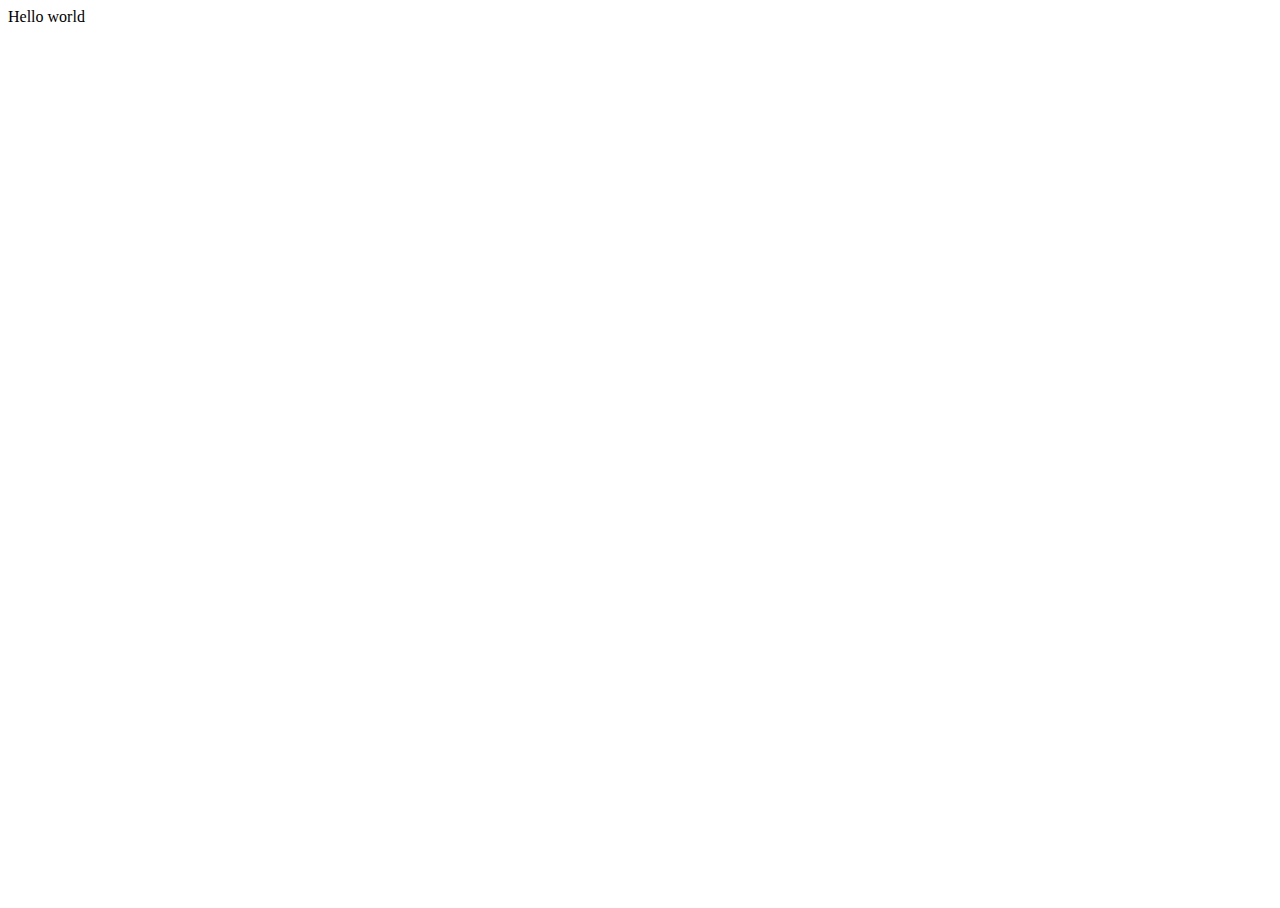
==== index.html @ ee2aba18 "Initial commit" ====
<!DOCTYPE html>
<html>

<head>
  <meta charset="utf-8">
  <meta name="viewport" content="width=device-width">
  <title>replit</title>
  <link href="style.css" rel="stylesheet" type="text/css" />
</head>

<body>
  Hello world
  <script src="https://cdnjs.cloudflare.com/ajax/libs/emmet/2.3.6/emmet.cjs.js"></script>
<script src="script.js"></script>

 <!--
  This script places a badge on your repl's full-browser view back to your repl's cover
  page. Try various colors for the theme: dark, light, red, orange, yellow, lime, green,
  teal, blue, blurple, magenta, pink!
  -->
  <script src="https://replit.com/public/js/replit-badge.js" theme="blue" defer></script> 
</body>

</html>
---- style.css ----
html, body {
  height: 100%;
  width: 100%;
}
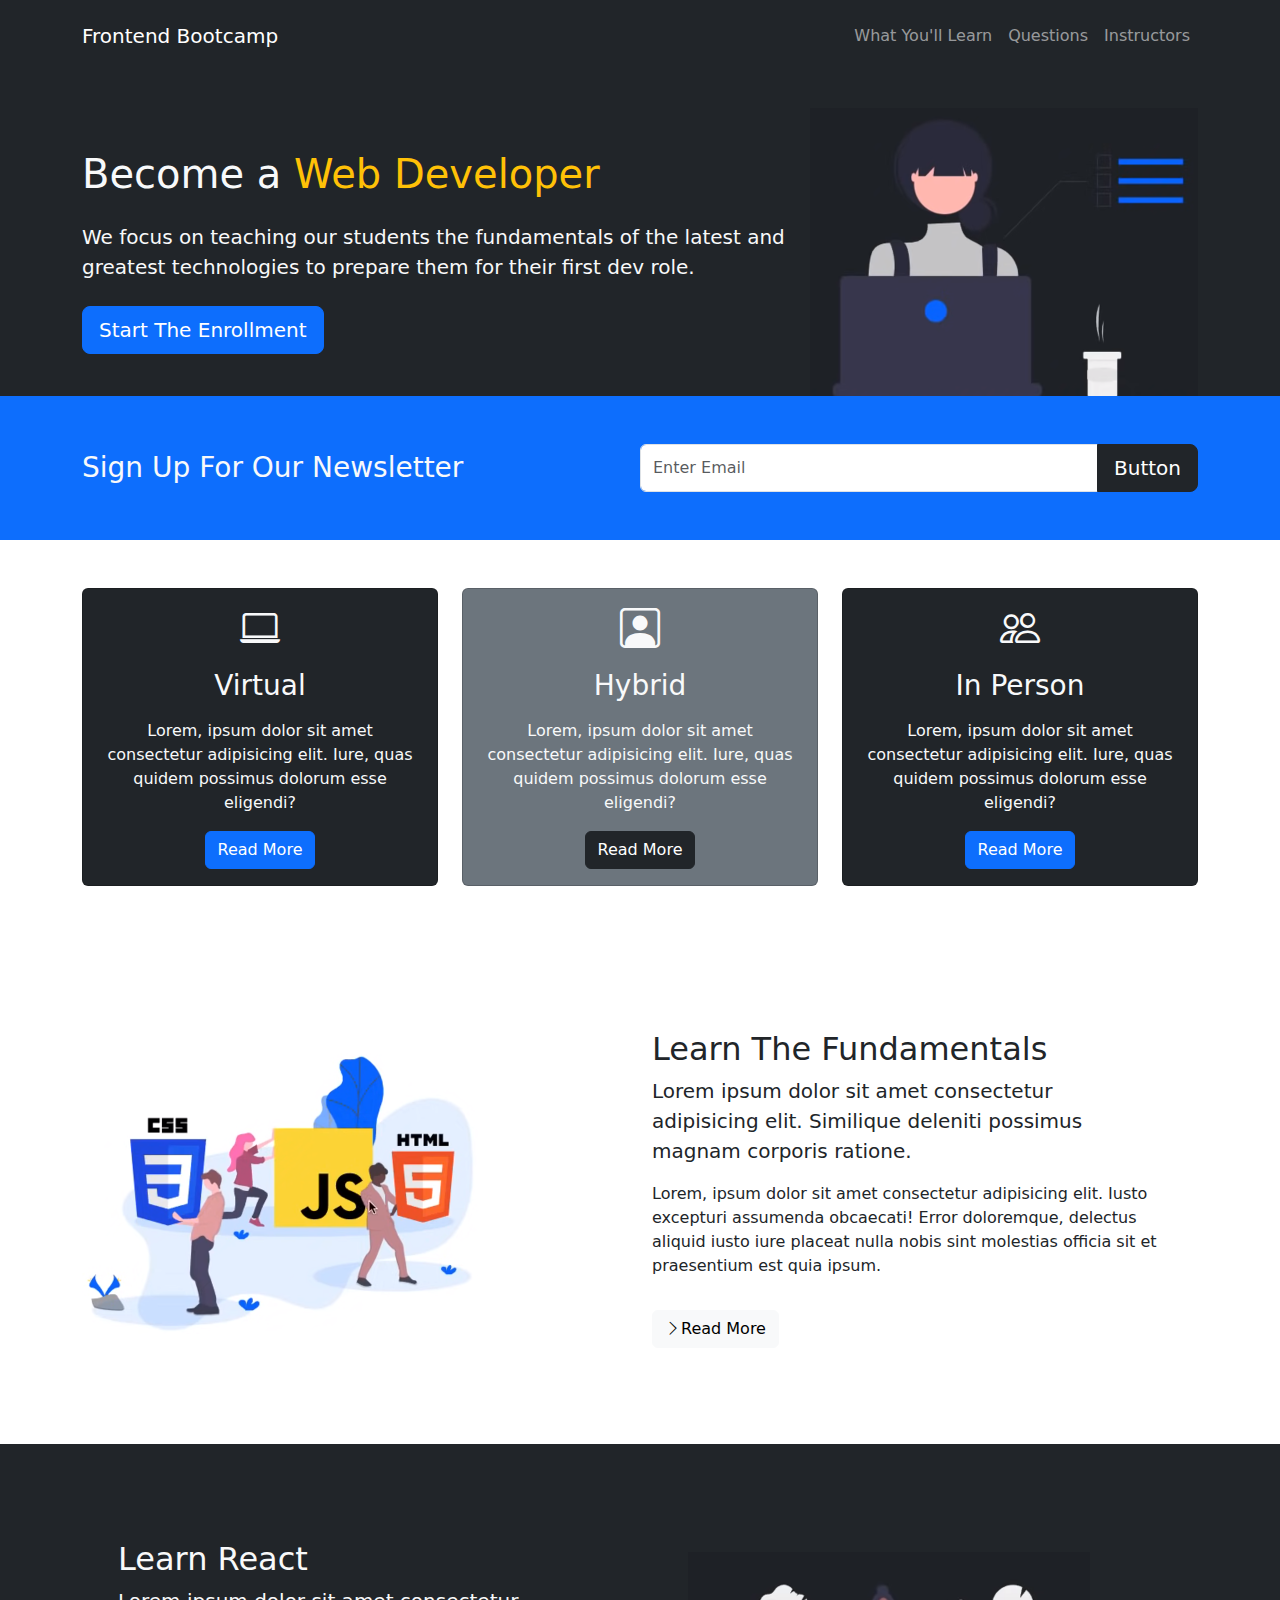
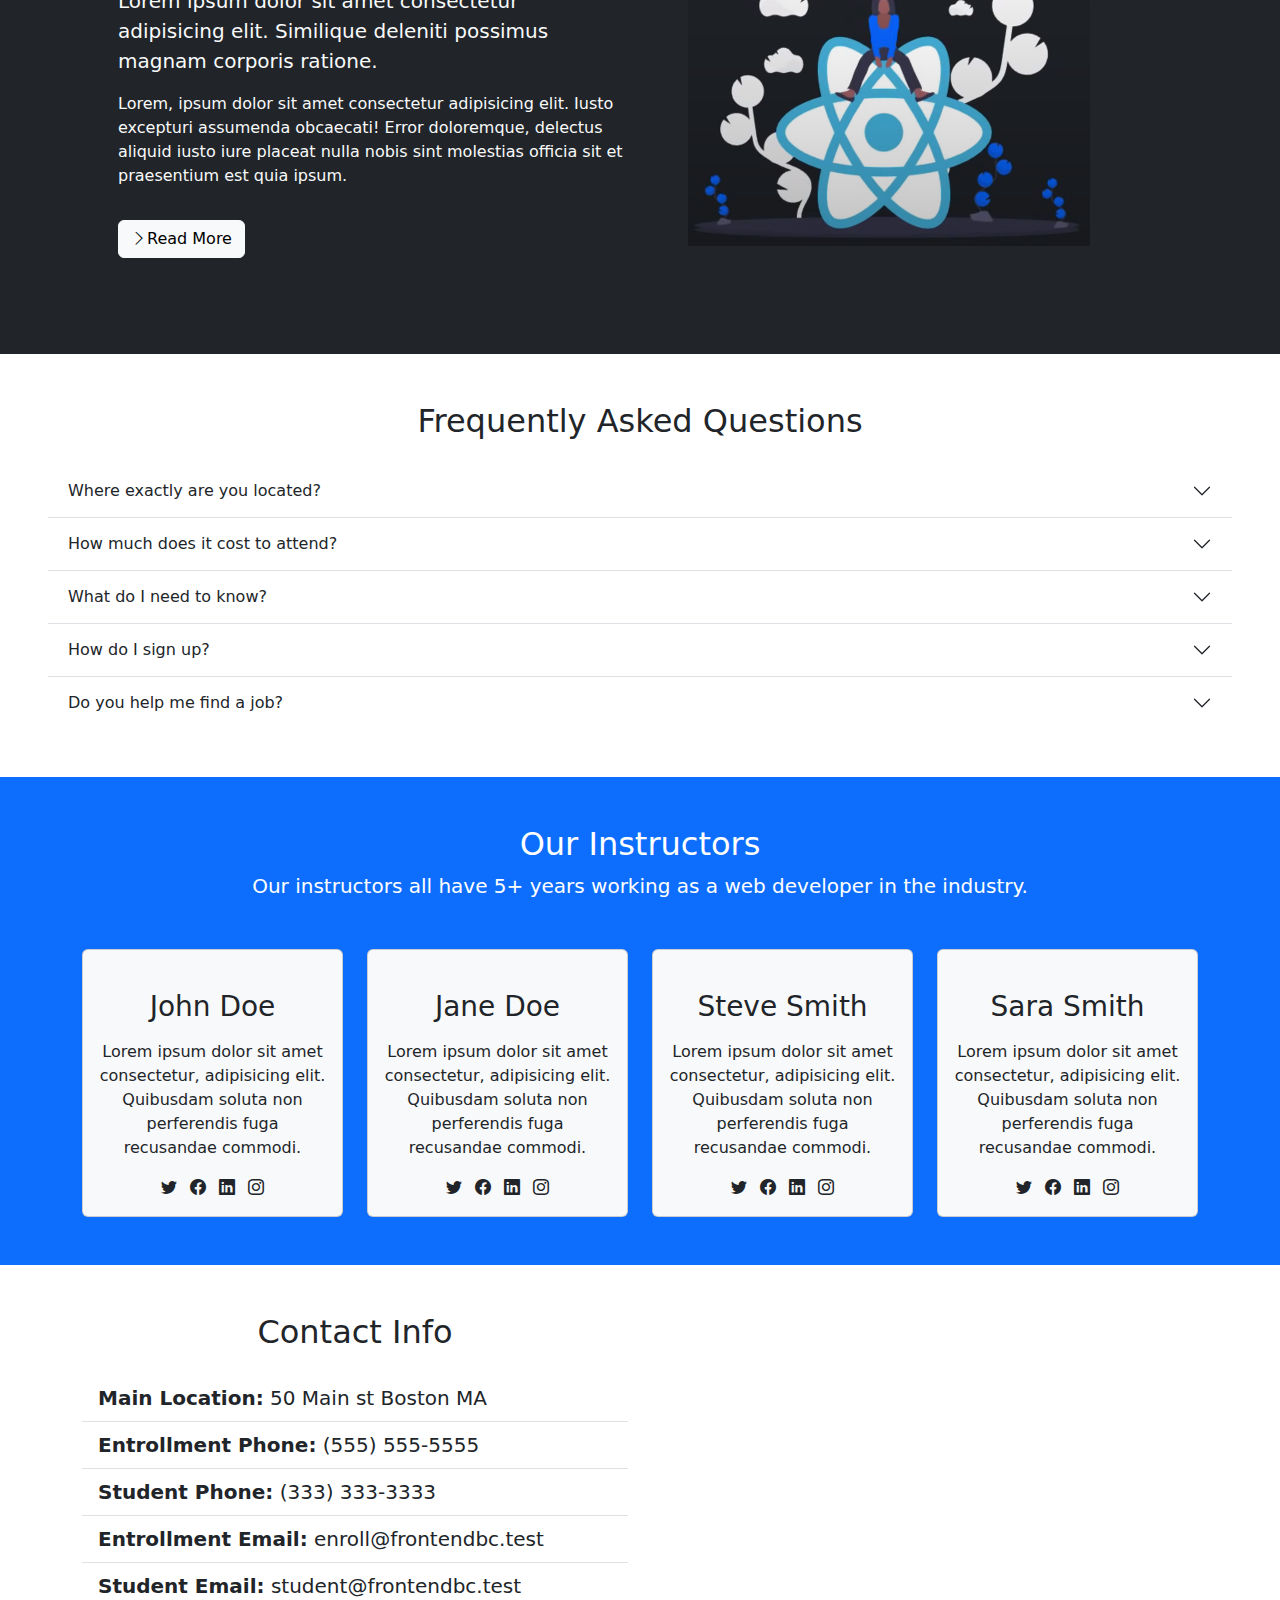
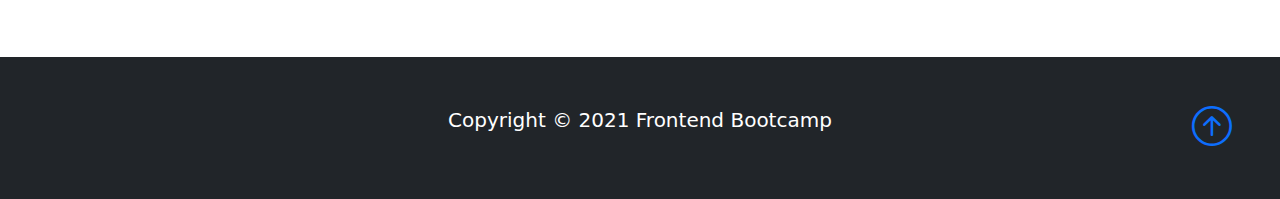
==== commit fd651dcc: "rename FrontendBootcamp.html as index html" ====
--- a/index.html
+++ b/index.html
@@ -3,22 +3,517 @@
 
 <head>
   <meta charset="utf-8">
-  <meta name="viewport" content="width=device-width">
+  <meta name="viewport" content="width=device-width, initial-scale=1">
   <title>replit</title>
+  <link href="https://cdn.jsdelivr.net/npm/bootstrap@5.2.2/dist/css/bootstrap.min.css" rel="stylesheet">
+  <link rel="stylesheet" href="https://cdn.jsdelivr.net/npm/bootstrap-icons@1.3.0/font/bootstrap-icons.css">
   <link href="style.css" rel="stylesheet" type="text/css" />
+  <link href='https://api.mapbox.com/mapbox-gl-js/v2.10.0/mapbox-gl.css' rel='stylesheet' />
+  <script src="https://cdn.jsdelivr.net/npm/bootstrap@5.2.2/dist/js/bootstrap.bundle.min.js"></script>
+  <script src='https://api.mapbox.com/mapbox-gl-js/v2.10.0/mapbox-gl.js'></script>
+  <script src='script.js' defer></script>
 </head>
-
 <body>
-  Hello world
-  <script src="https://cdnjs.cloudflare.com/ajax/libs/emmet/2.3.6/emmet.cjs.js"></script>
-<script src="script.js"></script>
-
- <!--
-  This script places a badge on your repl's full-browser view back to your repl's cover
-  page. Try various colors for the theme: dark, light, red, orange, yellow, lime, green,
-  teal, blue, blurple, magenta, pink!
-  -->
-  <script src="https://replit.com/public/js/replit-badge.js" theme="blue" defer></script> 
+    <!-- Navbar-->
+    <nav class="navbar navbar-expand-lg bg-dark navbar-dark py-3 fixed-top">
+        <div class="container">
+            <a href="#" class="navbar-brand">Frontend Bootcamp</a>
+
+            <button 
+                class="navbar-toggler" 
+                type="button" 
+                data-bs-toggle="collapse"
+                data-bs-target="#navmenu">
+                <span class="navbar-toggler-icon"></span>        
+            </button>
+
+            <div class="collapse navbar-collapse" id="navmenu">
+                <ul class="navbar-nav ms-auto">
+                    <li class="nav-item">
+                        <a href="#learn" class="nav-link">What You'll Learn</a>
+                    </li>
+                    <li class="nav-item">
+                        <a href="#questions" class="nav-link">Questions</a>
+                    </li>
+                    <li class="nav-item">
+                        <a href="#instructors" class="nav-link">Instructors</a>
+                    </li>
+                </ul>
+            </div>
+        </div>
+    </nav>
+    <!-- Showcase-->
+    <section class="bg-dark text-light p-5 p-lg-0 pt-lg-5 text-center text-sm-start">
+        <div class="container">
+            <div class="d-sm-flex align-items-center justify-content-between">
+                <div>
+                    <h1>Become a <span class="text-warning">Web Developer</span></h1>
+                    <p class="lead my-4">
+                        We focus on teaching our students the fundamentals of the latest and 
+                        greatest technologies to prepare them for their first dev role.
+                    </p>
+                    <button 
+                        class="btn btn-primary btn-lg" 
+                        data-bs-toggle="modal"
+                        data-bs-target="#enroll"                    
+                    >
+                        Start The Enrollment
+                    </button>
+                </div>
+                <img class="img-fluid w-50 d-none d-sm-block" src="showcase.png" alt="">
+            </div>
+        </div>
+    </section>
+
+    <!-- Newsletter-->
+    <section class="bg-primary text-light p-5">
+        <div class="container">
+            <div class="d-md-flex justify-content-between align-items-center">
+                <h3 class="mb-3 mb-md-0">Sign Up For Our Newsletter</h3>
+                <div class="input-group news-input">
+                    <input 
+                        type="text" class="form-control" 
+                        placeholder="Enter Email"/>
+                    <button class="btn btn-dark btn-lg" type="button">Button</button>
+                </div>
+            </div>                
+        </div>
+    </section>
+     
+    <!-- Boxes-->
+    <section class="p-5">
+        <div class="container">
+            <div class="row text-center g-4">
+                <div class="col-md">
+                    <div class="card bg-dark text-light">
+                        <div class="card-body text-center">
+                            <div class="h1 mb-3">
+                                <i class="bi bi-laptop"></i>
+                            </div>
+                            <h3 class="card-title mb-3">Virtual</h3>  
+                            <p class="card-text">
+                                Lorem, ipsum dolor sit amet consectetur adipisicing elit. 
+                                Iure, quas quidem possimus dolorum esse eligendi?
+                            </p>
+                            <a href="#" class="btn btn-primary">Read More</a>                          
+                        </div>
+                    </div>
+                </div>
+                <div class="col-md">
+                    <div class="card bg-secondary text-light">
+                        <div class="card-body text-center">
+                            <div class="h1 mb-3">
+                                <i class="bi bi-person-square"></i>
+                            </div>
+                            <h3 class="card-title mb-3">Hybrid</h3>  
+                            <p class="card-text">
+                                Lorem, ipsum dolor sit amet consectetur adipisicing elit. 
+                                Iure, quas quidem possimus dolorum esse eligendi?
+                            </p>
+                            <a href="#" class="btn btn-dark">Read More</a>                          
+                        </div>
+                    </div>
+                </div>
+                <div class="col-md">
+                    <div class="card bg-dark text-light">
+                        <div class="card-body text-center">
+                            <div class="h1 mb-3">
+                                <i class="bi bi-people"></i>
+                            </div>
+                            <h3 class="card-title mb-3">In Person</h3>  
+                            <p class="card-text">
+                                Lorem, ipsum dolor sit amet consectetur adipisicing elit. 
+                                Iure, quas quidem possimus dolorum esse eligendi?
+                            </p>
+                            <a href="#" class="btn btn-primary">Read More</a>                          
+                        </div>
+                    </div>
+                </div>                
+                
+            </div>
+
+        </div>
+        
+    </section>
+
+    <!-- Learn Section-->
+    <section id="learn" class="p-5">
+        <div class="container">
+            <div class="row align-items-center justify-content-between">
+                <div class="col-md">
+                    <img src="fundamentals.png" alt="">
+                </div>
+                <div class="col-md p-5">
+                    <h2>Learn The Fundamentals</h2>
+                    <p class="lead">
+                        Lorem ipsum dolor sit amet consectetur adipisicing elit. 
+                        Similique deleniti possimus magnam corporis ratione.
+
+                    </p>
+                    <p>
+                        Lorem, ipsum dolor sit amet consectetur adipisicing elit. Iusto excepturi 
+                        assumenda obcaecati! Error doloremque, delectus aliquid iusto iure placeat 
+                        nulla nobis sint molestias officia sit et praesentium est quia ipsum.
+                    </p>
+                    <a href="#" class="btn btn-light mt-3">
+                        <i class="bi bi-chevron-right"></i>Read More
+                    </a>
+
+                </div>
+            </div>
+
+        </div>
+
+    </section>
+
+    <section id="react" class="p-5 bg-dark text-light">
+        <div class="container">
+            <div class="row align-items-center justify-content-between">                
+                <div class="col-md p-5">
+                    <h2>Learn React</h2>
+                    <p class="lead">
+                        Lorem ipsum dolor sit amet consectetur adipisicing elit. 
+                        Similique deleniti possimus magnam corporis ratione.
+
+                    </p>
+                    <p>
+                        Lorem, ipsum dolor sit amet consectetur adipisicing elit. Iusto excepturi 
+                        assumenda obcaecati! Error doloremque, delectus aliquid iusto iure placeat 
+                        nulla nobis sint molestias officia sit et praesentium est quia ipsum.
+                    </p>
+                    <a href="#" class="btn btn-light mt-3">
+                        <i class="bi bi-chevron-right"></i>Read More
+                    </a>
+
+                </div>
+                <div class="col-md">
+                    <img src="react.png" alt="">
+                </div>
+            </div>
+
+        </div>
+
+    </section>
+
+    <!-- Question Accordion-->
+    <section id="questions" class="p-5">
+        <div class="container">
+            <h2 class="text-center mb-4">Frequently Asked Questions</h2>
+        </div>
+        <div class="accordion accordion-flush" id="questions">
+            <!-- Item 1-->
+            <div class="accordion-item">
+                <h2 class="accordion-header">
+                    <button 
+                        class="accordion-button collapsed" 
+                        type="button" 
+                        data-bs-toggle="collapse" 
+                        data-bs-target="#question-one"                        
+                    >
+                        Where exactly are you located?
+                    </button>
+                </h2>
+                <div 
+                    id="question-one" 
+                    class="accordion-collapse collapse"                     
+                    data-bs-parent="#questions">
+                    <div class="accordion-body">
+                        Lorem ipsum dolor sit amet consectetur adipisicing elit. Exercitationem 
+                        assumenda aperiam perspiciatis eius eum iste quos similique repudiandae 
+                        magni optio asperiores maiores nesciunt sed dolorum, saepe, tempora nemo, 
+                        esse mollitia veniam architecto. Sint, doloribus? Animi praesentium rem 
+                        laboriosam labore, ipsum perspiciatis repellendus, quos recusandae cupiditate 
+                        unde tempore porro. Corporis, beatae.
+                    </div>
+                </div>
+            </div>
+            <!-- Item 2-->
+            <div class="accordion-item">
+                <h2 class="accordion-header">
+                    <button 
+                        class="accordion-button collapsed" 
+                        type="button" 
+                        data-bs-toggle="collapse" 
+                        data-bs-target="#question-two"                        
+                    >
+                        How much does it cost to attend?
+                    </button>
+                </h2>
+                <div 
+                    id="question-two" 
+                    class="accordion-collapse collapse"                     
+                    data-bs-parent="#questions">
+                    <div class="accordion-body">
+                        Lorem ipsum dolor sit amet consectetur adipisicing elit. Exercitationem 
+                        assumenda aperiam perspiciatis eius eum iste quos similique repudiandae 
+                        magni optio asperiores maiores nesciunt sed dolorum, saepe, tempora nemo, 
+                        esse mollitia veniam architecto. Sint, doloribus? Animi praesentium rem 
+                        laboriosam labore, ipsum perspiciatis repellendus, quos recusandae cupiditate 
+                        unde tempore porro. Corporis, beatae.
+                    </div>
+                </div>
+            </div>
+            
+            <!-- Item 3-->
+            <div class="accordion-item">
+                <h2 class="accordion-header">
+                    <button 
+                        class="accordion-button collapsed" 
+                        type="button" 
+                        data-bs-toggle="collapse" 
+                        data-bs-target="#question-three"                        
+                    >
+                        What do I need to know?
+                    </button>
+                </h2>
+                <div 
+                    id="question-three" 
+                    class="accordion-collapse collapse"                     
+                    data-bs-parent="#questions">
+                    <div class="accordion-body">
+                        Lorem ipsum dolor sit amet consectetur adipisicing elit. Exercitationem 
+                        assumenda aperiam perspiciatis eius eum iste quos similique repudiandae 
+                        magni optio asperiores maiores nesciunt sed dolorum, saepe, tempora nemo, 
+                        esse mollitia veniam architecto. Sint, doloribus? Animi praesentium rem 
+                        laboriosam labore, ipsum perspiciatis repellendus, quos recusandae cupiditate 
+                        unde tempore porro. Corporis, beatae.
+                    </div>
+                </div>
+            </div>
+            <!-- Item 4-->
+            <div class="accordion-item">
+                <h2 class="accordion-header">
+                    <button 
+                        class="accordion-button collapsed" 
+                        type="button" 
+                        data-bs-toggle="collapse" 
+                        data-bs-target="#question-four"                        
+                    >
+                        How do I sign up?
+                    </button>
+                </h2>
+                <div 
+                    id="question-four" 
+                    class="accordion-collapse collapse"                     
+                    data-bs-parent="#questions">
+                    <div class="accordion-body">
+                        Lorem ipsum dolor sit amet consectetur adipisicing elit. Exercitationem 
+                        assumenda aperiam perspiciatis eius eum iste quos similique repudiandae 
+                        magni optio asperiores maiores nesciunt sed dolorum, saepe, tempora nemo, 
+                        esse mollitia veniam architecto. Sint, doloribus? Animi praesentium rem 
+                        laboriosam labore, ipsum perspiciatis repellendus, quos recusandae cupiditate 
+                        unde tempore porro. Corporis, beatae.
+                    </div>
+                </div>
+            </div>
+            <!-- Item 5-->
+            <div class="accordion-item">
+                <h2 class="accordion-header">
+                    <button 
+                        class="accordion-button collapsed" 
+                        type="button" 
+                        data-bs-toggle="collapse" 
+                        data-bs-target="#question-five"                        
+                    >
+                        Do you help me find a job?
+                    </button>
+                </h2>
+                <div 
+                    id="question-five" 
+                    class="accordion-collapse collapse"                     
+                    data-bs-parent="#questions">
+                    <div class="accordion-body">
+                        Lorem ipsum dolor sit amet consectetur adipisicing elit. Exercitationem 
+                        assumenda aperiam perspiciatis eius eum iste quos similique repudiandae 
+                        magni optio asperiores maiores nesciunt sed dolorum, saepe, tempora nemo, 
+                        esse mollitia veniam architecto. Sint, doloribus? Animi praesentium rem 
+                        laboriosam labore, ipsum perspiciatis repellendus, quos recusandae cupiditate 
+                        unde tempore porro. Corporis, beatae.
+                    </div>
+                </div>
+            </div>
+
+        </div>
+
+    </section>
+
+    <section id="instructors" class="p-5 bg-primary">
+        <div class="container">
+            <h2 class="text-center text-white">Our Instructors</h2>
+            <p class="lead text-center text-white mb-5">
+                Our instructors all have 5+ years working as a web developer in the industry.
+            </p>
+            <div class="row g-4">
+                <div class="col-md-6 col-lg-3">
+                    <div class="card bg-light">
+                        <div class="card-body text-center">
+                            <img 
+                                src="https://randomuser.me/api/portraits/men/11.jpg" 
+                                class="rounded-circle mb-3" 
+                                alt=""                                
+                            />
+                            <h3 class="card-title mb-3">John Doe</h3>
+                            <p class="card-text">
+                                Lorem ipsum dolor sit amet consectetur, adipisicing elit. Quibusdam 
+                                soluta non perferendis fuga recusandae commodi.
+                            </p>
+                            <a href="#"><i class="bi bi-twitter text-dark mx-1"></i></a>
+                            <a href="#"><i class="bi bi-facebook text-dark mx-1"></i></a>
+                            <a href="#"><i class="bi bi-linkedin text-dark mx-1"></i></a>
+                            <a href="#"><i class="bi bi-instagram text-dark mx-1"></i></a>
+                        </div>
+                    </div>
+                </div>
+                <div class="col-md-6 col-lg-3">
+                    <div class="card bg-light">
+                        <div class="card-body text-center">
+                            <img 
+                                src="https://randomuser.me/api/portraits/women/11.jpg" 
+                                class="rounded-circle mb-3" 
+                                alt=""                                
+                            />
+                            <h3 class="card-title mb-3">Jane Doe</h3>
+                            <p class="card-text">
+                                Lorem ipsum dolor sit amet consectetur, adipisicing elit. Quibusdam 
+                                soluta non perferendis fuga recusandae commodi.
+                            </p>
+                            <a href="#"><i class="bi bi-twitter text-dark mx-1"></i></a>
+                            <a href="#"><i class="bi bi-facebook text-dark mx-1"></i></a>
+                            <a href="#"><i class="bi bi-linkedin text-dark mx-1"></i></a>
+                            <a href="#"><i class="bi bi-instagram text-dark mx-1"></i></a>
+                        </div>
+                    </div>
+                </div>
+                <div class="col-md-6 col-lg-3">
+                    <div class="card bg-light">
+                        <div class="card-body text-center">
+                            <img 
+                                src="https://randomuser.me/api/portraits/men/12.jpg" 
+                                class="rounded-circle mb-3" 
+                                alt=""                                
+                            />
+                            <h3 class="card-title mb-3">Steve Smith</h3>
+                            <p class="card-text">
+                                Lorem ipsum dolor sit amet consectetur, adipisicing elit. Quibusdam 
+                                soluta non perferendis fuga recusandae commodi.
+                            </p>
+                            <a href="#"><i class="bi bi-twitter text-dark mx-1"></i></a>
+                            <a href="#"><i class="bi bi-facebook text-dark mx-1"></i></a>
+                            <a href="#"><i class="bi bi-linkedin text-dark mx-1"></i></a>
+                            <a href="#"><i class="bi bi-instagram text-dark mx-1"></i></a>
+                        </div>
+                    </div>
+                </div>
+                <div class="col-md-6 col-lg-3">
+                    <div class="card bg-light">
+                        <div class="card-body text-center">
+                            <img 
+                                src="https://randomuser.me/api/portraits/women/12.jpg" 
+                                class="rounded-circle mb-3" 
+                                alt=""                                
+                            />
+                            <h3 class="card-title mb-3">Sara Smith</h3>
+                            <p class="card-text">
+                                Lorem ipsum dolor sit amet consectetur, adipisicing elit. Quibusdam 
+                                soluta non perferendis fuga recusandae commodi.
+                            </p>
+                            <a href="#"><i class="bi bi-twitter text-dark mx-1"></i></a>
+                            <a href="#"><i class="bi bi-facebook text-dark mx-1"></i></a>
+                            <a href="#"><i class="bi bi-linkedin text-dark mx-1"></i></a>
+                            <a href="#"><i class="bi bi-instagram text-dark mx-1"></i></a>
+                        </div>
+                    </div>
+                </div>
+            </div>
+        </div>
+    </section>
+
+    <!-- Contact & Map-->
+    <section class="p-5">
+        <div class="container">
+            <div class="row g-4">
+                <div class="col-md">
+                    <h2 class="text-center mb-4">Contact Info</h2>
+                    <ul class="list-group list-group-flush lead">
+                        <li class="list-group-item">
+                            <span class="fw-bold">Main Location:</span> 50 Main st Boston MA
+
+                        </li>
+                        <li class="list-group-item">
+                            <span class="fw-bold">Entrollment Phone:</span> (555) 555-5555
+
+                        </li>
+                        <li class="list-group-item">
+                            <span class="fw-bold">Student Phone:</span> (333) 333-3333
+
+                        </li>
+                        <li class="list-group-item">
+                            <span class="fw-bold">Entrollment Email:</span> enroll@frontendbc.test
+
+                        </li>
+                        <li class="list-group-item">
+                            <span class="fw-bold">Student Email:</span> student@frontendbc.test
+
+                        </li>
+                    </ul>
+                </div>
+                <div class="col-md">
+                    <div id="map"></div>
+                </div>
+            </div>
+        </div>
+    </section>
+
+    <!-- Footer-->
+    <footer class="p-5 bg-dark text-white text-center position-relative">
+        <div class="container">
+            <p class="lead">Copyright &copy; 2021 Frontend Bootcamp</p>
+            <a href="#" class="position-absolute bottom-0 end-0 p-5">
+                <i class="bi bi-arrow-up-circle h1"></i>
+            </a>            
+        </div>            
+    </footer>
+
+<!-- Modal -->
+<div class="modal fade" id="enroll" tabindex="-1" aria-labelledby="enrollLabel" aria-hidden="true">
+    <div class="modal-dialog">
+      <div class="modal-content">
+        <div class="modal-header">
+          <h5 class="modal-title" id="enrollLabel">Enrollment</h5>
+          <button type="button" class="btn-close" data-bs-dismiss="modal" aria-label="Close"></button>
+        </div>
+        <div class="modal-body">
+            <p class="lead">Fill out this form and we will get back to you</p> 
+            <form>
+                <div class="mb-3">
+                    <label for="first-name" class="col-form-label">First Name:</label>
+                    <input type="text" class="form-control" id="first-name">
+                </div>
+                <div class="mb-3">
+                    <label for="last-name" class="col-form-label">Last Name:</label>
+                    <input type="text" class="form-control" id="last-name">
+                </div>
+                <div class="mb-3">
+                    <label for="email" class="col-form-label">Email:</label>
+                    <input type="text" class="form-control" id="email">
+                </div>
+                <div class="mb-3">
+                    <label for="phone" class="col-form-label">Phone:</label>
+                    <input type="text" class="form-control" id="phone">
+                </div>
+
+            </form>         
+        </div>
+        <div class="modal-footer">
+          <button type="button" class="btn btn-secondary" data-bs-dismiss="modal">Close</button>
+          <button type="button" class="btn btn-primary">Submit</button>
+        </div>
+      </div>
+    </div>
+  </div>
+
 </body>
-
 </html>
+
+
+
--- a/style.css
+++ b/style.css
@@ -1,4 +1,18 @@
-html, body {
+body::before{
+  display: block;
+  content: '';
+  height: 60px;
+
+}
+
+#map{
+  width: 100%;
   height: 100%;
-  width: 100%;
+  border-radius: 10px;
 }
+
+@media(min-width: 768px){
+  .news-input{
+    width: 50%;
+  }
+}
